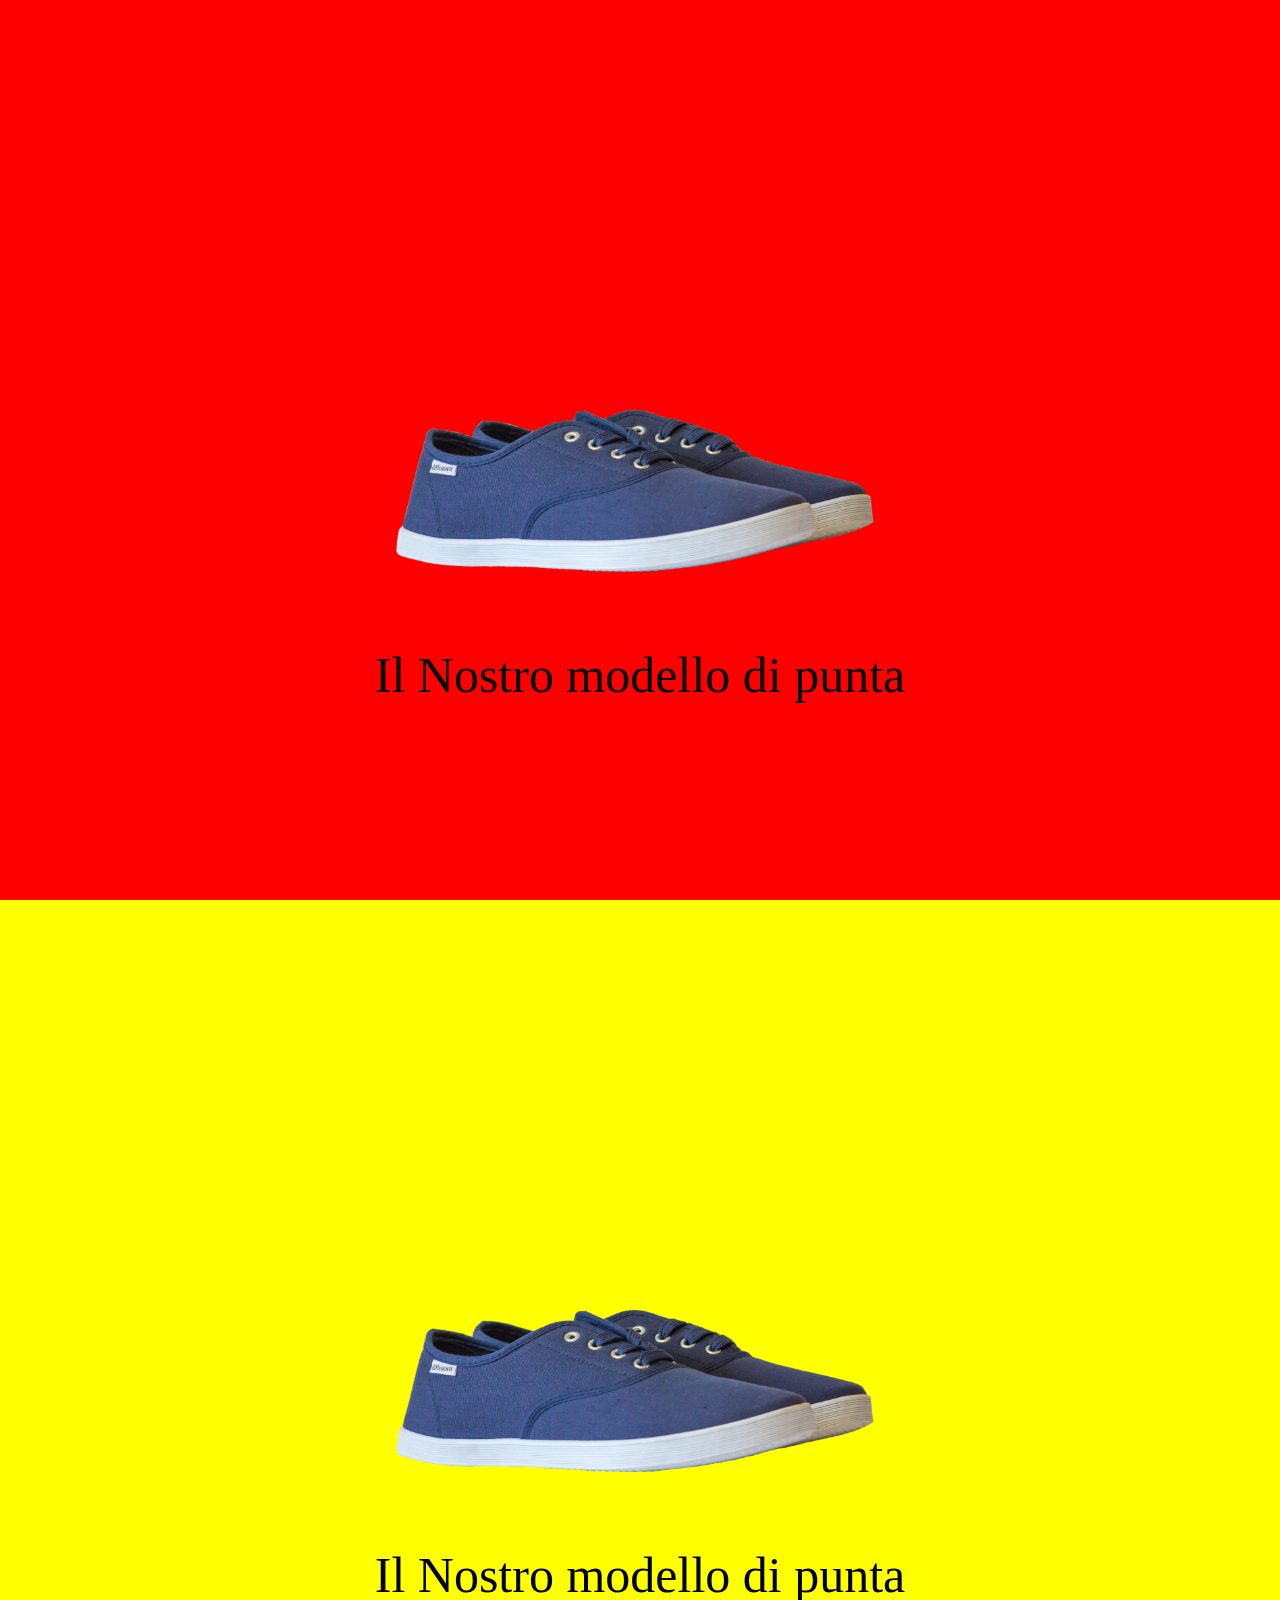
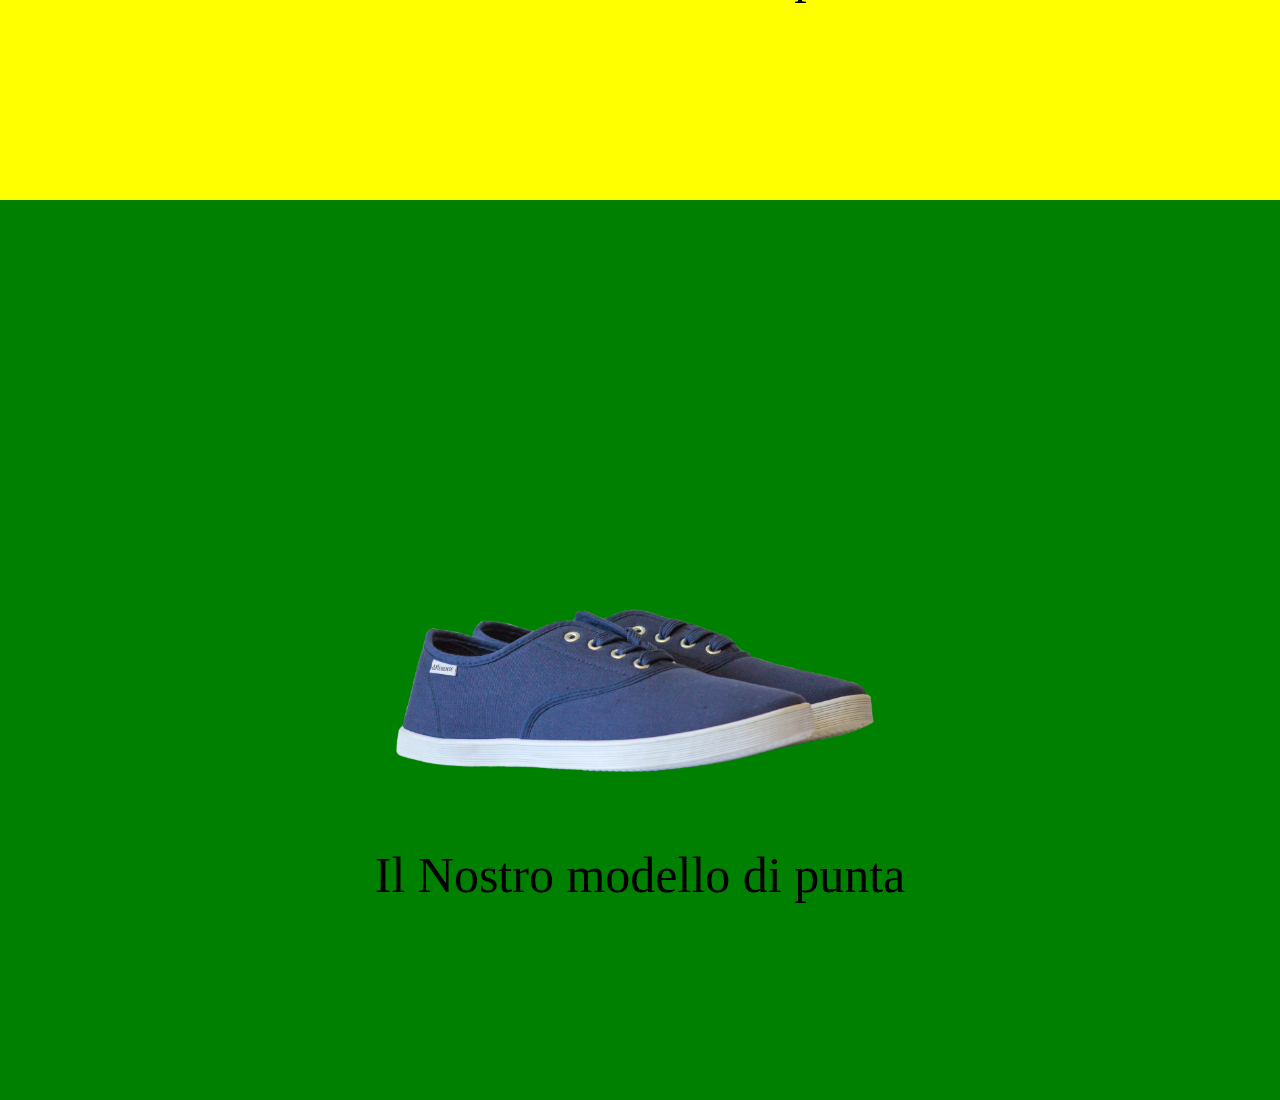
==== index.html @ a1a84205 "Primo push" ====
<!DOCTYPE html>
<html lang="en" dir="ltr">
  <head>
    <link rel="stylesheet" href="./css/master.css">
    <meta charset="utf-8">
    <title>Shoes</title>
  </head>
  <body>
    <div class="block-one">
      <img class="scarpa-uno" src="./img/01.png" alt="scarpa1">
      <p class="description">Il Nostro modello di punta</p>
    </div>
    <div class="block-two">
      <img class="scarpa-due" src="./img/01.png" alt="scarpa1">
      <p class="description">Il Nostro modello di punta</p>
    </div>
    <div class="block-three">
      <img class="scarpa-tre" src="./img/01.png" alt="scarpa1">
      <p class="description">Il Nostro modello di punta</p>
    </div>




  </body>
</html>
---- css/master.css ----
*{
  margin: 0;
  padding: 0;
  box-sizing: border-box;
}

.description{
  font-size: 50px;
  position: absolute;
  top: 75%;
  left: 50%;
  transform: translate(-50%, -50%);
}

.block-one{
  position: relative;
  background-color: red;
  width: 100vw;
  height: 100vh;
}

.block-two{
  position: relative;
  background-color: yellow;
  width: 100vw;
  height: 100vh;
}

.block-three{
  position: relative;
  background-color: green;
  width: 100vw;
  height: 100vh;
}

.scarpa-uno{
  position: absolute;
  top: 50%;
  left: 50%;
  transform: translate(-50%, -50%);
  width:540px;
  height: auto;
}

.scarpa-due{
  position: absolute;
  top: 50%;
  left: 50%;
  transform: translate(-50%, -50%);
  width:540px;
  height: auto;
}

.scarpa-tre{
  position: absolute;
  top: 50%;
  left: 50%;
  transform: translate(-50%, -50%);
  width:540px;
  height: auto;
}
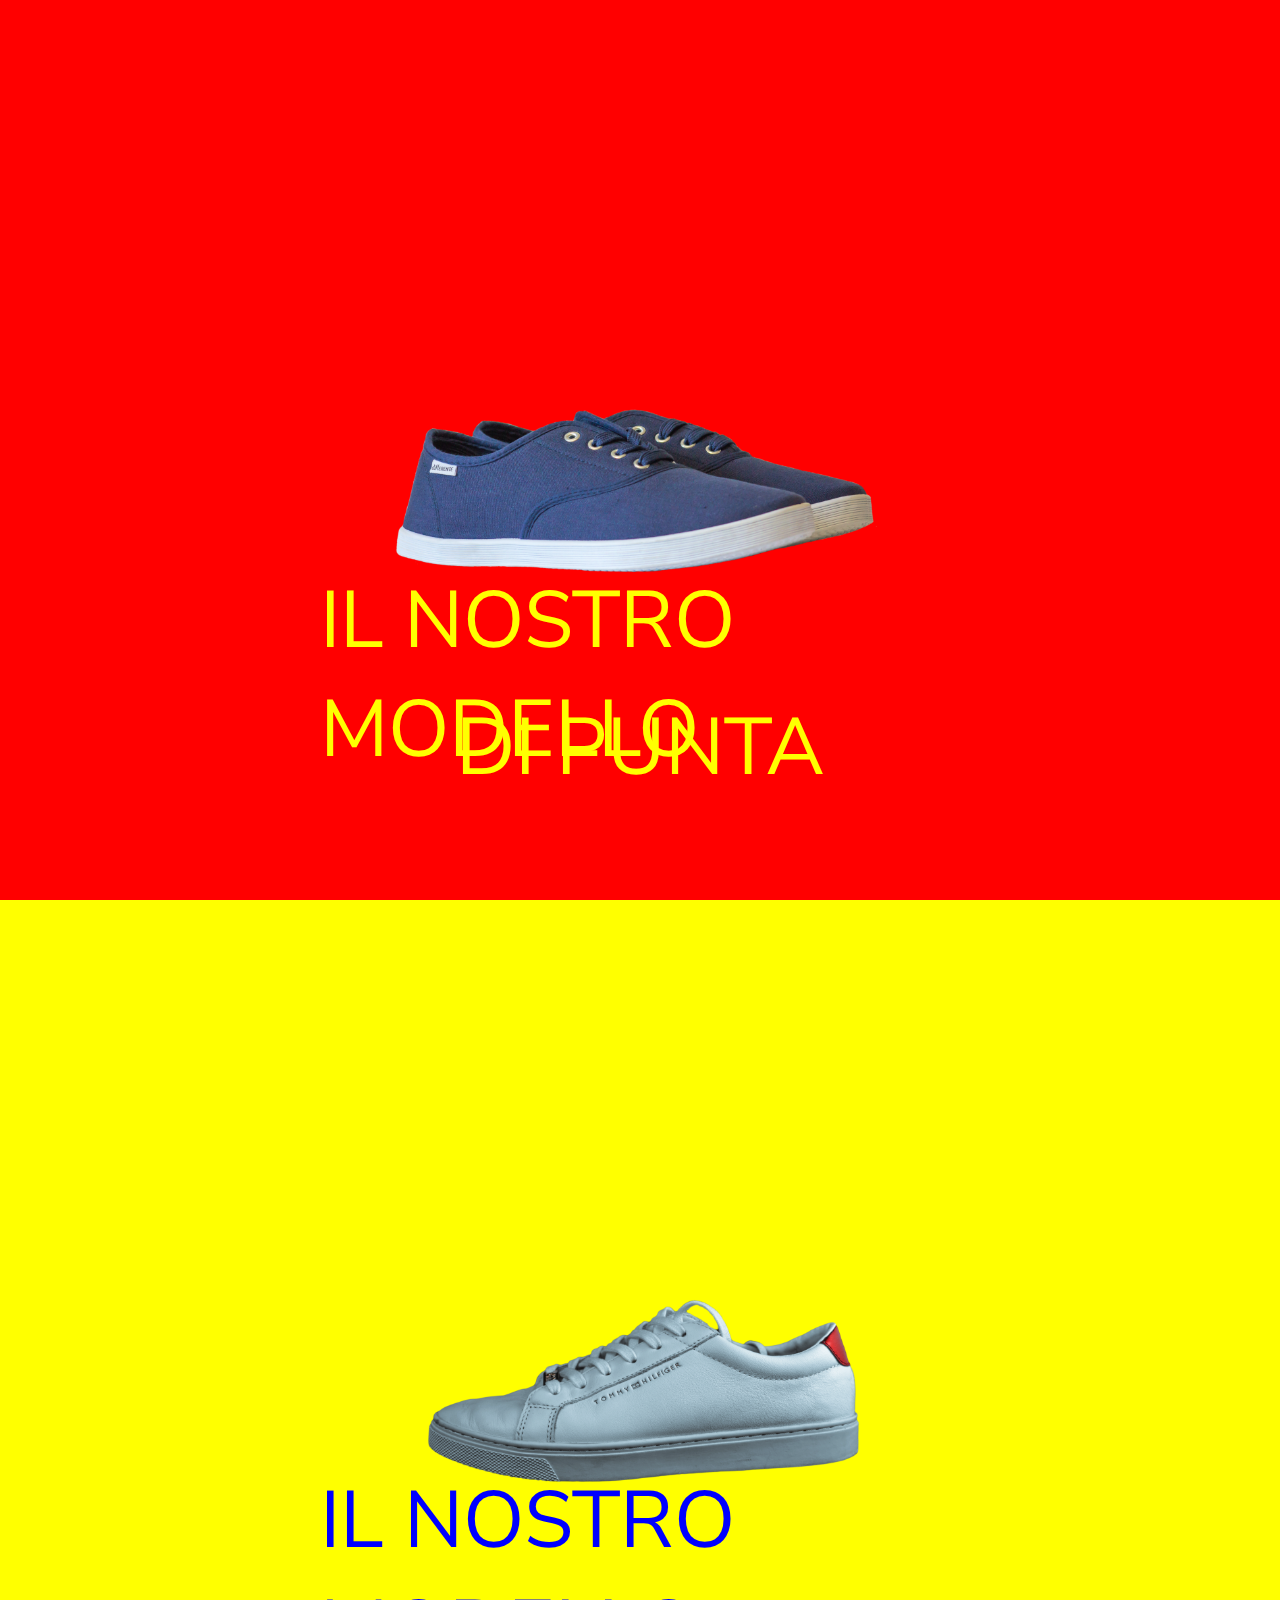
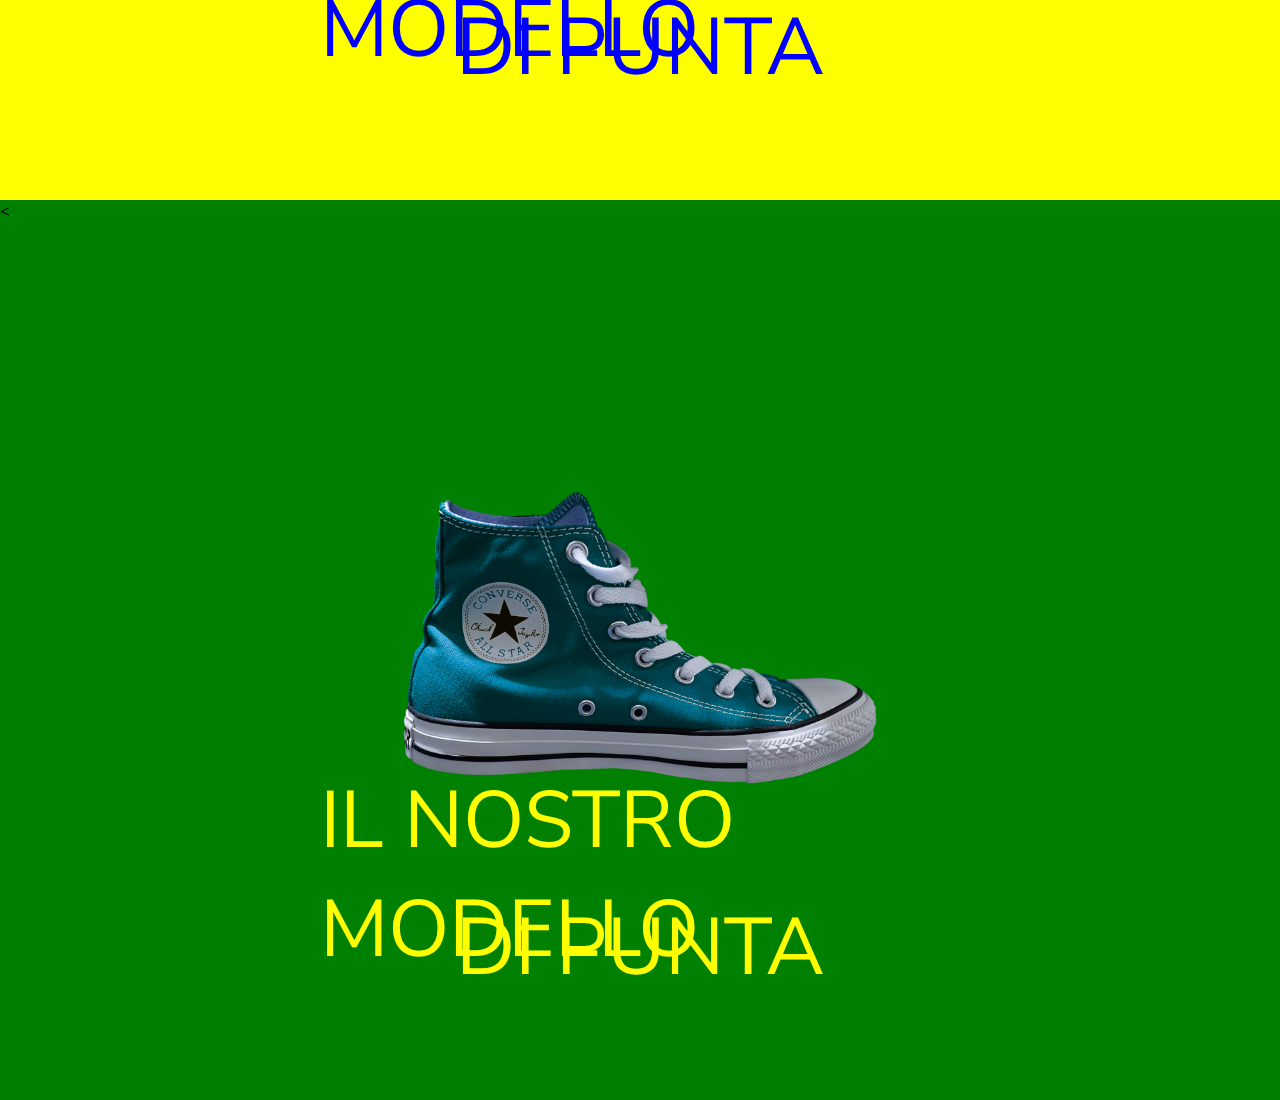
==== commit b8bf9775: "Base completata." ====
--- a/index.html
+++ b/index.html
@@ -2,25 +2,26 @@
 <html lang="en" dir="ltr">
   <head>
     <link rel="stylesheet" href="./css/master.css">
+    <link rel="preconnect" href="https://fonts.gstatic.com">
+    <link href="https://fonts.googleapis.com/css2?family=Nunito+Sans:wght@900&display=swap" rel="stylesheet">
     <meta charset="utf-8">
     <title>Shoes</title>
   </head>
   <body>
     <div class="block-one">
       <img class="scarpa-uno" src="./img/01.png" alt="scarpa1">
-      <p class="description">Il Nostro modello di punta</p>
+      <p class="descr-1">Il Nostro modello</p>
+      <p class="descr-2">Di punta</p>
     </div>
     <div class="block-two">
-      <img class="scarpa-due" src="./img/01.png" alt="scarpa1">
-      <p class="description">Il Nostro modello di punta</p>
+      <img class="scarpa-due" src="./img/02.png" alt="scarpa1">
+      <p class="descr-1 D2">Il Nostro modello</p>
+      <p class="descr-2 D2">Di punta</p>
     </div>
     <div class="block-three">
-      <img class="scarpa-tre" src="./img/01.png" alt="scarpa1">
-      <p class="description">Il Nostro modello di punta</p>
+      <img class="scarpa-tre" src="./img/03.png" alt="scarpa1">
+      <<p class="descr-1">Il Nostro modello</p>
+      <p class="descr-2">Di punta</p>
     </div>
-
-
-
-
   </body>
 </html>
--- a/css/master.css
+++ b/css/master.css
@@ -4,12 +4,32 @@
   box-sizing: border-box;
 }
 
-.description{
-  font-size: 50px;
+body{
+  font-family: 'Nunito Sans', sans-serif;
+}
+
+.descr-1{
+  color: yellow;
+  text-transform:uppercase;
+  font-size: 80px;
   position: absolute;
   top: 75%;
   left: 50%;
   transform: translate(-50%, -50%);
+}
+
+.descr-2{
+  color: yellow;
+  text-transform:uppercase;
+  font-size: 80px;
+  position: absolute;
+  top: 83%;
+  left: 50%;
+  transform: translate(-50%, -50%);
+}
+
+.D2{
+  color: blue;
 }
 
 .block-one{
